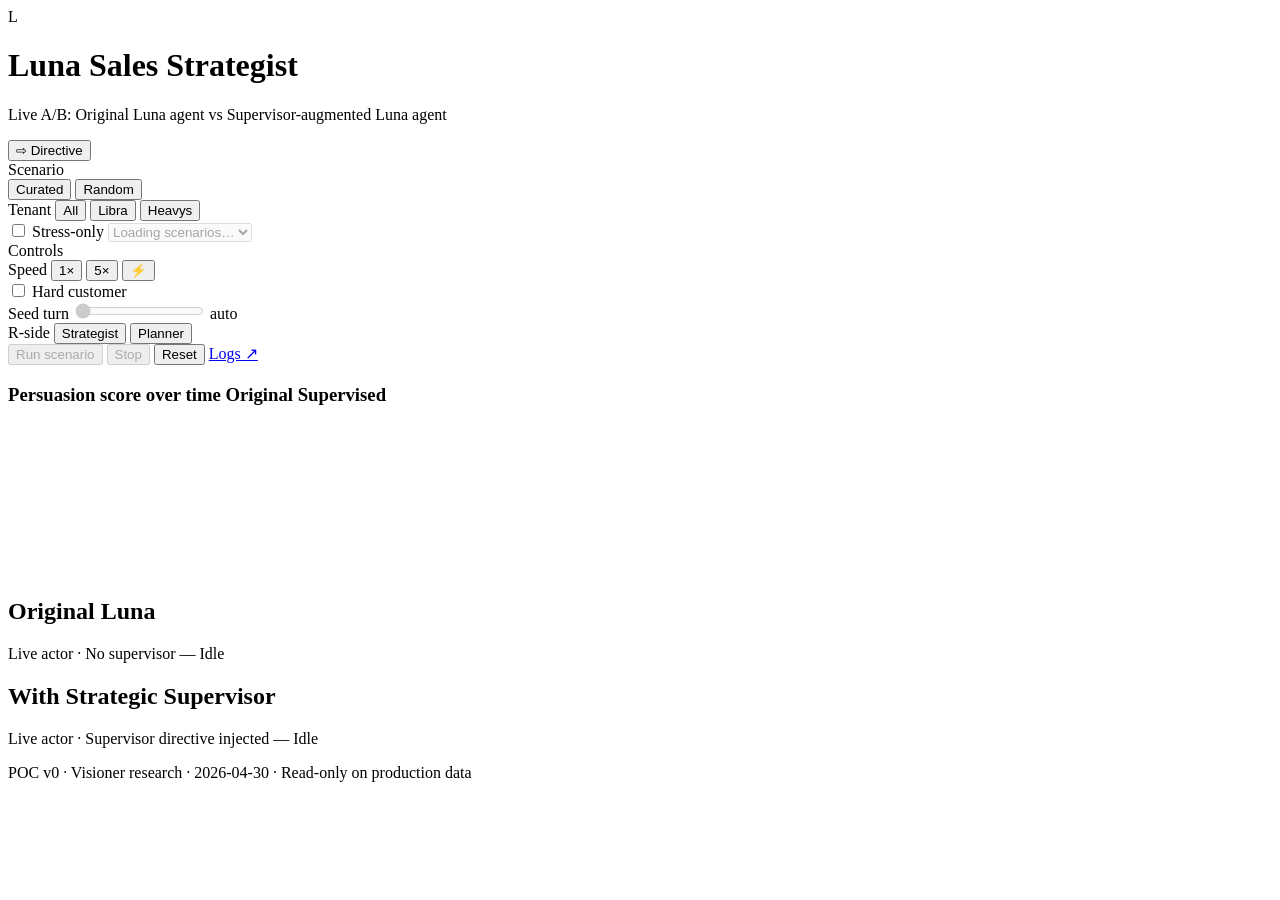
==== client/index.html @ 1a18402b "Initial commit — Strategist POC handoff Self-contained benchmark package for evaluating sales-conver" ====
<!DOCTYPE html>
<html lang="en">
<head>
  <meta charset="UTF-8" />
  <meta name="viewport" content="width=device-width, initial-scale=1.0" />
  <title>Luna Sales Strategist · POC</title>
  <link rel="stylesheet" href="/static/style.css?v=20260513-split-header-7" />
</head>
<body>
  <header>
    <div class="brand">
      <span class="brand-mark">L</span>
      <div>
        <h1>Luna Sales Strategist</h1>
        <p class="tagline">Live A/B: Original Luna agent vs Supervisor-augmented Luna agent</p>
      </div>
      <!-- R24 — Toggle for the directive-diff sidebar -->
      <button class="ds-toggle" id="dsToggleBtn" title="Show / hide the live supervisor-directive sidebar">⇨ Directive</button>
      <!-- R20 — running lift counter across this device's session history -->
      <div class="lift-counter" id="liftCounter" hidden title="Click to reset (clears localStorage)">
        <div class="lift-label">Supervisor lift</div>
        <div class="lift-stat">
          <span class="lift-r"><b id="liftRWins">0</b><span class="lift-side">R</span></span>
          <span class="lift-vs">·</span>
          <span class="lift-l"><b id="liftLWins">0</b><span class="lift-side">L</span></span>
          <span class="lift-vs">/</span>
          <span class="lift-n"><b id="liftN">0</b> sessions</span>
        </div>
        <div class="lift-pp" id="liftPP">+0pp</div>
      </div>
    </div>
    <!-- Panel 1: Scenario / data picker — pick what to test -->
    <div class="hdr-panel hdr-picker">
      <div class="hdr-label">Scenario</div>
      <div class="mode-tabs">
        <button class="mode-tab active" data-mode="curated">Curated</button>
        <button class="mode-tab" data-mode="random">Random</button>
      </div>
      <div id="curatedControls" class="mode-pane">
        <div class="tenant-filter" id="tenantFilter">
          <span class="label">Tenant</span>
          <button data-tenant="all" class="tenant-btn active">All</button>
          <button data-tenant="Libra" class="tenant-btn">Libra</button>
          <button data-tenant="Heavys" class="tenant-btn">Heavys</button>
        </div>
        <label class="stress-only-toggle" title="Show only the curated stress-test cohort (hardest cases for supervisor)">
          <input type="checkbox" id="stressOnlyToggle" />
          <span>Stress-only</span>
        </label>
        <select id="scenarioPicker" disabled>
          <option>Loading scenarios…</option>
        </select>
      </div>
      <div id="randomControls" class="mode-pane" hidden>
        <button id="findMatchBtn" class="primary">Find best match</button>
        <span id="cacheStatus" class="cache-status" title="Random-match candidate cache state">
          <span class="cache-dot"></span>
          <span id="cacheStatusText">checking…</span>
        </span>
      </div>
    </div>

    <!-- Panel 2: Runtime controls — configure + run -->
    <div class="hdr-panel hdr-controls">
      <div class="hdr-label">Controls</div>
      <div class="speed-controls">
        <span class="label">Speed</span>
        <button data-speed="1x" class="speed-btn">1×</button>
        <button data-speed="5x" class="speed-btn active">5×</button>
        <button data-speed="instant" class="speed-btn">⚡</button>
      </div>
      <label class="hard-customer-toggle" title="Make the customer simulator more skeptical and harder to close. Use to stress-test supervisor wins.">
        <input type="checkbox" id="hardCustomerToggle" />
        <span>Hard customer</span>
      </label>
      <div class="seed-slider" title="Override seed-end turn. Defaults to the auto-detected peak-engagement turn — move ± to test the supervisor against shallower / deeper seeds.">
        <span class="seed-slider-label">Seed turn</span>
        <input type="range" id="seedTurnSlider" min="0" max="0" value="0" step="1" disabled />
        <span class="seed-slider-value" id="seedTurnValue">auto</span>
      </div>
      <div class="engine-toggle" title="R-side engine. L-side (Original Luna) and the customer simulator are identical for both — the engine is the only variable.">
        <span class="engine-label">R-side</span>
        <button type="button" data-engine="strategist" class="engine-btn active">Strategist</button>
        <button type="button" data-engine="planner" class="engine-btn">Planner</button>
      </div>
      <button id="runBtn" class="primary" disabled>Run scenario</button>
      <button id="stopBtn" class="ghost" disabled>Stop</button>
      <button id="resetBtn" class="ghost">Reset</button>
      <a id="tracesLink" class="ghost" href="/logs" target="_blank" rel="noopener" title="Open trace logs in new tab">Logs ↗</a>
      <span class="session-timer" id="sessionTimer" hidden>
        <span class="dot"></span>
        <span id="sessionTimerText">0s</span>
      </span>
    </div>
  </header>

  <main>
    <section class="random-form" id="randomForm" hidden>
      <div class="random-form-title">Pick the customer profile axes — system finds the best clean-loss match in 392 candidates</div>
      <div class="random-form-grid">
        <label class="random-field">
          <span>Tenant</span>
          <select id="rmTenant"><option value="">any</option></select>
        </label>
        <label class="random-field">
          <span>Opp type</span>
          <select id="rmOppType"><option value="">any</option></select>
        </label>
        <label class="random-field">
          <span>Motivator</span>
          <select id="rmMotivator"><option value="">any</option></select>
        </label>
        <label class="random-field">
          <span>Decision logic</span>
          <select id="rmDecisionLogic"><option value="">any</option></select>
        </label>
        <label class="random-field">
          <span>Trust level</span>
          <select id="rmTrustLevel"><option value="">any</option></select>
        </label>
      </div>
      <div class="random-results" id="randomResults" hidden>
        <div class="random-results-summary" id="randomResultsSummary"></div>
        <div class="random-results-cards" id="randomResultsCards"></div>
      </div>
    </section>

    <!-- R15 — Rolling stats across last N sessions. Stores in localStorage so
         the demo accumulates session-by-session credibility. Shows total wins,
         lift, top-5 most-used moves, and most-common ending phase. -->
    <section class="rolling-stats" id="rollingStats" hidden>
      <div class="rs-header">
        <span class="rs-title">Last <b id="rsN">0</b> sessions</span>
        <span class="rs-sub">— rolling cohort stats (this device)</span>
        <button class="rs-clear" id="rsClearBtn" title="Reset rolling history">clear</button>
      </div>
      <div class="rs-grid">
        <div class="rs-card">
          <div class="rs-card-label">Win rate</div>
          <div class="rs-card-value">
            <span class="rs-r" id="rsRWinRate">—</span>
            <span class="rs-divider">vs</span>
            <span class="rs-l" id="rsLWinRate">—</span>
          </div>
        </div>
        <div class="rs-card">
          <div class="rs-card-label">Persuasion Δ avg</div>
          <div class="rs-card-value">
            <span class="rs-r" id="rsRPersAvg">—</span>
            <span class="rs-divider">vs</span>
            <span class="rs-l" id="rsLPersAvg">—</span>
          </div>
        </div>
        <div class="rs-card">
          <div class="rs-card-label">Top moves</div>
          <div class="rs-card-value rs-moves" id="rsTopMoves">—</div>
        </div>
        <div class="rs-card">
          <div class="rs-card-label">End-reasons (right)</div>
          <div class="rs-card-value rs-endreasons" id="rsEndReasons">—</div>
        </div>
      </div>
    </section>

    <!-- R21 — Move-usage live histogram (this session only). Sits below the
         arch banner, only shows when the supervisor has picked at least one
         Tier-2 concrete move this session. -->
    <section class="move-histogram" id="moveHistogram" hidden>
      <div class="mh-title">Tier-2 moves this session
        <span class="mh-sub">— variation pressure target: avoid one-bar dominance</span>
      </div>
      <div class="mh-bars" id="moveHistogramBars"></div>
    </section>

    <section class="arch-banner" id="archBanner" hidden>
      <div class="arch-title">Architecture in this session</div>
      <div class="arch-tiers">
        <span class="tier-chip tier-1a" id="tierChip1a" title="Pre-compiled response from offline-trained playbook; no LLM call. Used on low-stakes plan-aligned turns."><span class="dot"></span> Playbook Mode · <b id="tierCount1a">0</b></span>
        <span class="tier-chip tier-1b" id="tierChip1b" title="Real-time supervisor decision with single-hop knowledge-graph retrieval + Sonnet directive. The default path."><span class="dot"></span> Live Retrieval · <b id="tierCount1b">0</b></span>
        <span class="tier-chip tier-2" id="tierChip2" title="Multi-hop graph reasoning for high-stakes turns: closing moments, sharp engagement drops, contradictions."><span class="dot"></span> Deep Reasoning · <b id="tierCount2">0</b></span>
        <span class="tier-chip tier-trace" id="tierTrace" title="Closed-loop write — every directive logged as a knowledge-graph edge for downstream reuse. Each tile = one edge written this session."><span class="dot"></span> Decision audit trail · <b id="traceStatus">—</b><span class="emit-counter" id="emitCounter" hidden> · <b id="emitCount">0</b> emits<span class="emit-trail" id="emitTrail"></span></span></span>
        <span class="tier-chip tier-precedents has-hovercard" id="tierPrecedents" title="Past directives retrieved from the knowledge graph for similar customer segments. Hover for details."><span class="dot"></span> Precedents in graph · <b id="precedentCount">—</b><span class="hover-hint">▾</span></span>
        <span class="tier-chip tier-cache" id="tierCache" title="Knowledge-graph response cache hit rate."><span class="dot"></span> KG cache · <b id="cacheRate">—</b></span>
        <span class="tier-chip tier-cgcalls" id="tierCgCalls" hidden title="Breakdown of knowledge-graph calls by endpoint type."><span class="dot"></span> KG calls · <b id="cgCallsBreakdown">—</b></span>
      </div>
    </section>

    <section class="guide-banner" id="guideBanner" hidden>
      <div class="guide-title">
        Integration scenarios demonstrated this session
        <span class="guide-sub">↳ from <code>LUNA_INTEGRATION_GUIDE.md §4</code> · 8 scenarios · live A/B exercises 7 of them</span>
        <span class="opp-type-tag" id="oppTypeTag" hidden>opp_type: <b id="oppTypeValue">—</b></span>
      </div>
      <div class="guide-grid" id="guideGrid"></div>
    </section>

    <section class="scenario-meta" id="scenarioMeta" hidden>
      <div class="meta-item">
        <span class="meta-label">Opp ID</span>
        <span class="meta-value" id="metaOppId" style="font-family:'SF Mono',Monaco,Consolas,monospace;font-size:11px;color:var(--accent-2)">—</span>
      </div>
      <div class="meta-item">
        <span class="meta-label">Tenant</span>
        <span class="meta-value" id="metaTenant">—</span>
      </div>
      <div class="meta-item">
        <span class="meta-label">Cluster</span>
        <span class="meta-value" id="metaCluster">—</span>
      </div>
      <div class="meta-item">
        <span class="meta-label">Customer profile</span>
        <span class="meta-value" id="metaProfile">—</span>
      </div>
      <div class="meta-item">
        <span class="meta-label">Historical outcome</span>
        <span class="meta-value tag-lost" id="metaOutcome">—</span>
      </div>
      <div class="meta-item">
        <span class="meta-label">Messages</span>
        <span class="meta-value" id="metaMsgs">—</span>
      </div>
    </section>

    <section class="graphs">
      <div class="graph-wrap full">
        <h3>Persuasion score over time
          <span class="legend">
            <span class="legend-dot" style="background:#4A90E2"></span>Original
            <span class="legend-dot" style="background:#F5A623"></span>Supervised
          </span>
        </h3>
        <canvas id="combinedGraph"></canvas>
      </div>
    </section>

    <div class="panels">
      <section class="panel" id="leftPanel">
        <div class="panel-header">
          <h2>Original Luna</h2>
          <span class="panel-sub">Live actor · No supervisor</span>
          <span class="phase-tag" id="leftPhaseTag">—</span>
          <span class="panel-turn" id="leftTurn"></span>
          <span class="panel-status" id="leftStatus">Idle</span>
          <span class="end-reason-badge" id="leftEndReason" hidden></span>
          <span class="phase-sparkline" id="leftPhaseSpark" title="Conversation arc (this panel)"></span>
        </div>
        <div class="chat" id="leftChat"></div>
      </section>

      <section class="panel" id="rightPanel">
        <div class="panel-header">
          <h2>With Strategic Supervisor</h2>
          <span class="panel-sub">Live actor · Supervisor directive injected</span>
          <span class="phase-tag" id="rightPhaseTag">—</span>
          <span class="panel-turn" id="rightTurn"></span>
          <span class="panel-status" id="rightStatus">Idle</span>
          <span class="end-reason-badge" id="rightEndReason" hidden></span>
          <span class="phase-sparkline" id="rightPhaseSpark" title="Conversation arc (this panel)"></span>
        </div>
        <div class="plan-progress" id="planProgress" hidden>
          <div class="plan-header">
            <span class="plan-label">Cluster Plan</span>
            <span class="plan-id" id="planId">—</span>
            <span class="plan-goal" id="planGoal"></span>
          </div>
          <div class="plan-phases" id="planPhases"></div>
        </div>
        <div class="chat" id="rightChat"></div>
        <div class="won-badge" id="wonBadge" hidden>
          <span>WON</span>
          <small>commitment 5/5</small>
        </div>
      </section>
    </div>

    <!-- Win-proximity score panel (T-77) -->
    <section class="win-proximity" id="winProximity" hidden>
      <div class="prox-header">
        <h3>Proximity to win</h3>
        <span class="prox-sub">Continuous 0–1 lift signal · WIN = 1.00 · components: trajectory + semantic + payment</span>
      </div>
      <div class="prox-grid">
        <div class="prox-card" id="proximityLeft">
          <div class="prox-side-label">Original Luna</div>
        </div>
        <div class="prox-delta" id="proximityDelta"></div>
        <div class="prox-card" id="proximityRight">
          <div class="prox-side-label">Supervised</div>
        </div>
      </div>
    </section>
  </main>

  <footer>
    <p>POC v0 · Visioner research · 2026-04-30 · Read-only on production data</p>
  </footer>

  <!-- R24 — Directive-diff sidebar. Direct child of body (not nested inside
       main) so position:fixed + JS-driven layout shift work cleanly. -->
  <aside class="directive-sidebar" id="directiveSidebar" hidden>
    <div class="ds-header">
      <span class="ds-title">Latest supervisor directive</span>
      <button class="ds-close" id="dsCloseBtn" title="Close" onclick="document.body.classList.remove('ds-open');document.getElementById('directiveSidebar').hidden=true;try{localStorage.setItem('luna_directive_sidebar_visible_v1','0');}catch(e){}var sidebarOpen=false;Array.from(document.body.children).forEach(function(c){if(c.id==='directiveSidebar'||c.tagName==='SCRIPT')return;c.style.maxWidth='';c.style.marginRight='';c.style.marginLeft='';});">×</button>
    </div>
    <div class="ds-body" id="directiveSidebarBody">
      <div class="ds-empty">No directive yet — start a session.</div>
    </div>
  </aside>

  <script src="/static/chart.umd.min.js"></script>
  <script src="/static/app.js?v=20260513-split-header"></script>
</body>
</html>
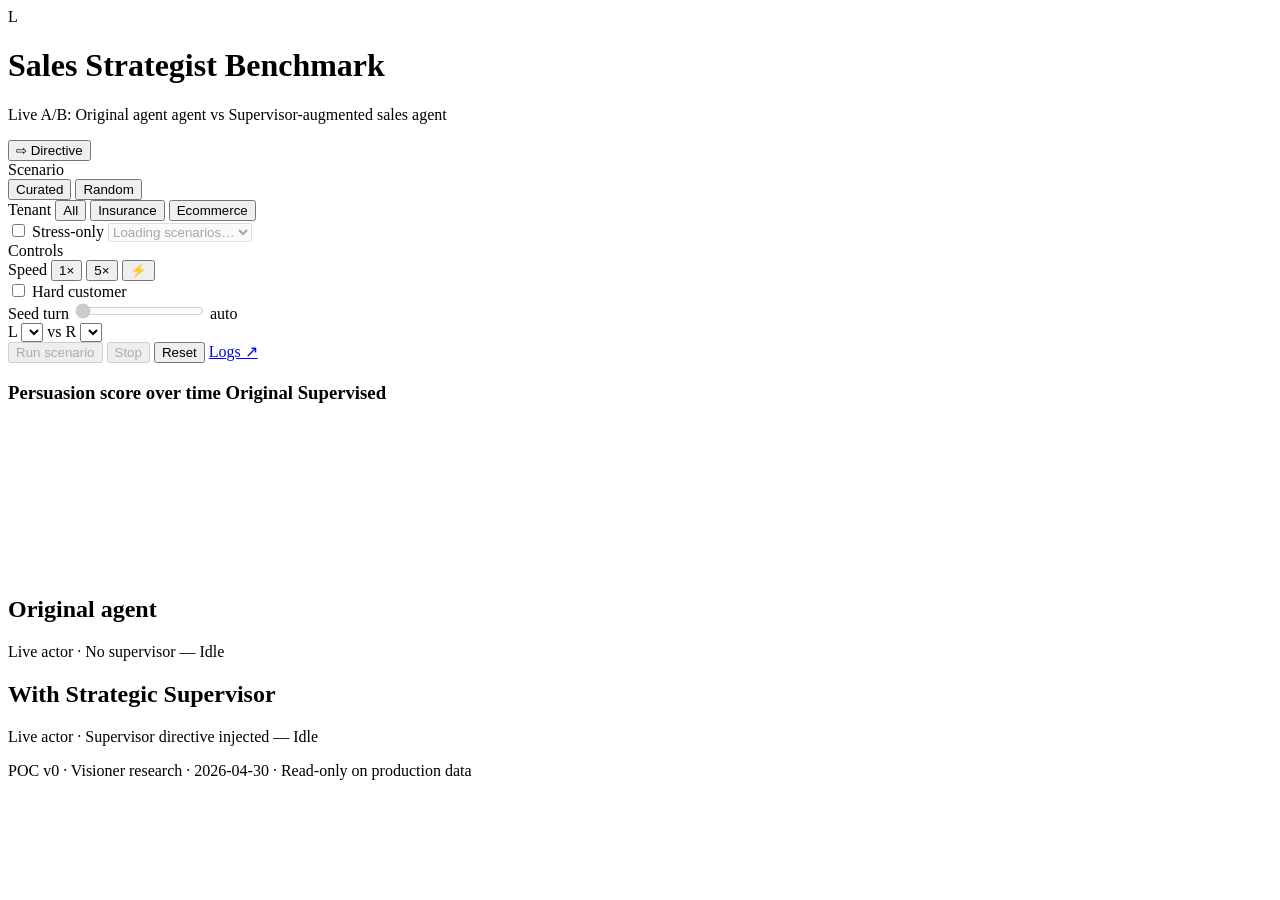
==== commit b8f88dd3: "Refactor into a pluggable benchmark platform + scrub brand names + docs Pluggable platform: - poc/re" ====
--- a/client/index.html
+++ b/client/index.html
@@ -3,7 +3,7 @@
 <head>
   <meta charset="UTF-8" />
   <meta name="viewport" content="width=device-width, initial-scale=1.0" />
-  <title>Luna Sales Strategist · POC</title>
+  <title>Sales Strategist Benchmark · POC</title>
   <link rel="stylesheet" href="/static/style.css?v=20260513-split-header-7" />
 </head>
 <body>
@@ -11,8 +11,8 @@
     <div class="brand">
       <span class="brand-mark">L</span>
       <div>
-        <h1>Luna Sales Strategist</h1>
-        <p class="tagline">Live A/B: Original Luna agent vs Supervisor-augmented Luna agent</p>
+        <h1>Sales Strategist Benchmark</h1>
+        <p class="tagline">Live A/B: Original agent agent vs Supervisor-augmented sales agent</p>
       </div>
       <!-- R24 — Toggle for the directive-diff sidebar -->
       <button class="ds-toggle" id="dsToggleBtn" title="Show / hide the live supervisor-directive sidebar">⇨ Directive</button>
@@ -40,8 +40,8 @@
         <div class="tenant-filter" id="tenantFilter">
           <span class="label">Tenant</span>
           <button data-tenant="all" class="tenant-btn active">All</button>
-          <button data-tenant="Libra" class="tenant-btn">Libra</button>
-          <button data-tenant="Heavys" class="tenant-btn">Heavys</button>
+          <button data-tenant="Insurance" class="tenant-btn">Insurance</button>
+          <button data-tenant="Ecommerce" class="tenant-btn">Ecommerce</button>
         </div>
         <label class="stress-only-toggle" title="Show only the curated stress-test cohort (hardest cases for supervisor)">
           <input type="checkbox" id="stressOnlyToggle" />
@@ -78,10 +78,14 @@
         <input type="range" id="seedTurnSlider" min="0" max="0" value="0" step="1" disabled />
         <span class="seed-slider-value" id="seedTurnValue">auto</span>
       </div>
-      <div class="engine-toggle" title="R-side engine. L-side (Original Luna) and the customer simulator are identical for both — the engine is the only variable.">
-        <span class="engine-label">R-side</span>
-        <button type="button" data-engine="strategist" class="engine-btn active">Strategist</button>
-        <button type="button" data-engine="planner" class="engine-btn">Planner</button>
+      <div class="engine-toggle" id="engineToggle" title="Pick an engine for each panel. Both run against the same customer simulator — the engine is the only variable. Engines are loaded dynamically from the pluggable registry (/api/engines).">
+        <span class="engine-label">L</span>
+        <select id="engineSelectLeft" class="engine-select" title="Left-panel engine"></select>
+        <span id="engineParamsLeft" class="engine-params"></span>
+        <span class="engine-vs">vs</span>
+        <span class="engine-label">R</span>
+        <select id="engineSelectRight" class="engine-select" title="Right-panel engine"></select>
+        <span id="engineParamsRight" class="engine-params"></span>
       </div>
       <button id="runBtn" class="primary" disabled>Run scenario</button>
       <button id="stopBtn" class="ghost" disabled>Stop</button>
@@ -188,7 +192,7 @@
     <section class="guide-banner" id="guideBanner" hidden>
       <div class="guide-title">
         Integration scenarios demonstrated this session
-        <span class="guide-sub">↳ from <code>LUNA_INTEGRATION_GUIDE.md §4</code> · 8 scenarios · live A/B exercises 7 of them</span>
+        <span class="guide-sub">↳ from <code>INTEGRATION.md §4</code> · 8 scenarios · live A/B exercises 7 of them</span>
         <span class="opp-type-tag" id="oppTypeTag" hidden>opp_type: <b id="oppTypeValue">—</b></span>
       </div>
       <div class="guide-grid" id="guideGrid"></div>
@@ -236,8 +240,8 @@
     <div class="panels">
       <section class="panel" id="leftPanel">
         <div class="panel-header">
-          <h2>Original Luna</h2>
-          <span class="panel-sub">Live actor · No supervisor</span>
+          <h2 id="leftPanelTitle">Original agent</h2>
+          <span class="panel-sub" id="leftPanelSub">Live actor · No supervisor</span>
           <span class="phase-tag" id="leftPhaseTag">—</span>
           <span class="panel-turn" id="leftTurn"></span>
           <span class="panel-status" id="leftStatus">Idle</span>
@@ -249,8 +253,8 @@
 
       <section class="panel" id="rightPanel">
         <div class="panel-header">
-          <h2>With Strategic Supervisor</h2>
-          <span class="panel-sub">Live actor · Supervisor directive injected</span>
+          <h2 id="rightPanelTitle">With Strategic Supervisor</h2>
+          <span class="panel-sub" id="rightPanelSub">Live actor · Supervisor directive injected</span>
           <span class="phase-tag" id="rightPhaseTag">—</span>
           <span class="panel-turn" id="rightTurn"></span>
           <span class="panel-status" id="rightStatus">Idle</span>
@@ -281,7 +285,7 @@
       </div>
       <div class="prox-grid">
         <div class="prox-card" id="proximityLeft">
-          <div class="prox-side-label">Original Luna</div>
+          <div class="prox-side-label">Original agent</div>
         </div>
         <div class="prox-delta" id="proximityDelta"></div>
         <div class="prox-card" id="proximityRight">
@@ -300,7 +304,7 @@
   <aside class="directive-sidebar" id="directiveSidebar" hidden>
     <div class="ds-header">
       <span class="ds-title">Latest supervisor directive</span>
-      <button class="ds-close" id="dsCloseBtn" title="Close" onclick="document.body.classList.remove('ds-open');document.getElementById('directiveSidebar').hidden=true;try{localStorage.setItem('luna_directive_sidebar_visible_v1','0');}catch(e){}var sidebarOpen=false;Array.from(document.body.children).forEach(function(c){if(c.id==='directiveSidebar'||c.tagName==='SCRIPT')return;c.style.maxWidth='';c.style.marginRight='';c.style.marginLeft='';});">×</button>
+      <button class="ds-close" id="dsCloseBtn" title="Close" onclick="document.body.classList.remove('ds-open');document.getElementById('directiveSidebar').hidden=true;try{localStorage.setItem('directive_sidebar_visible_v1','0');}catch(e){}var sidebarOpen=false;Array.from(document.body.children).forEach(function(c){if(c.id==='directiveSidebar'||c.tagName==='SCRIPT')return;c.style.maxWidth='';c.style.marginRight='';c.style.marginLeft='';});">×</button>
     </div>
     <div class="ds-body" id="directiveSidebarBody">
       <div class="ds-empty">No directive yet — start a session.</div>
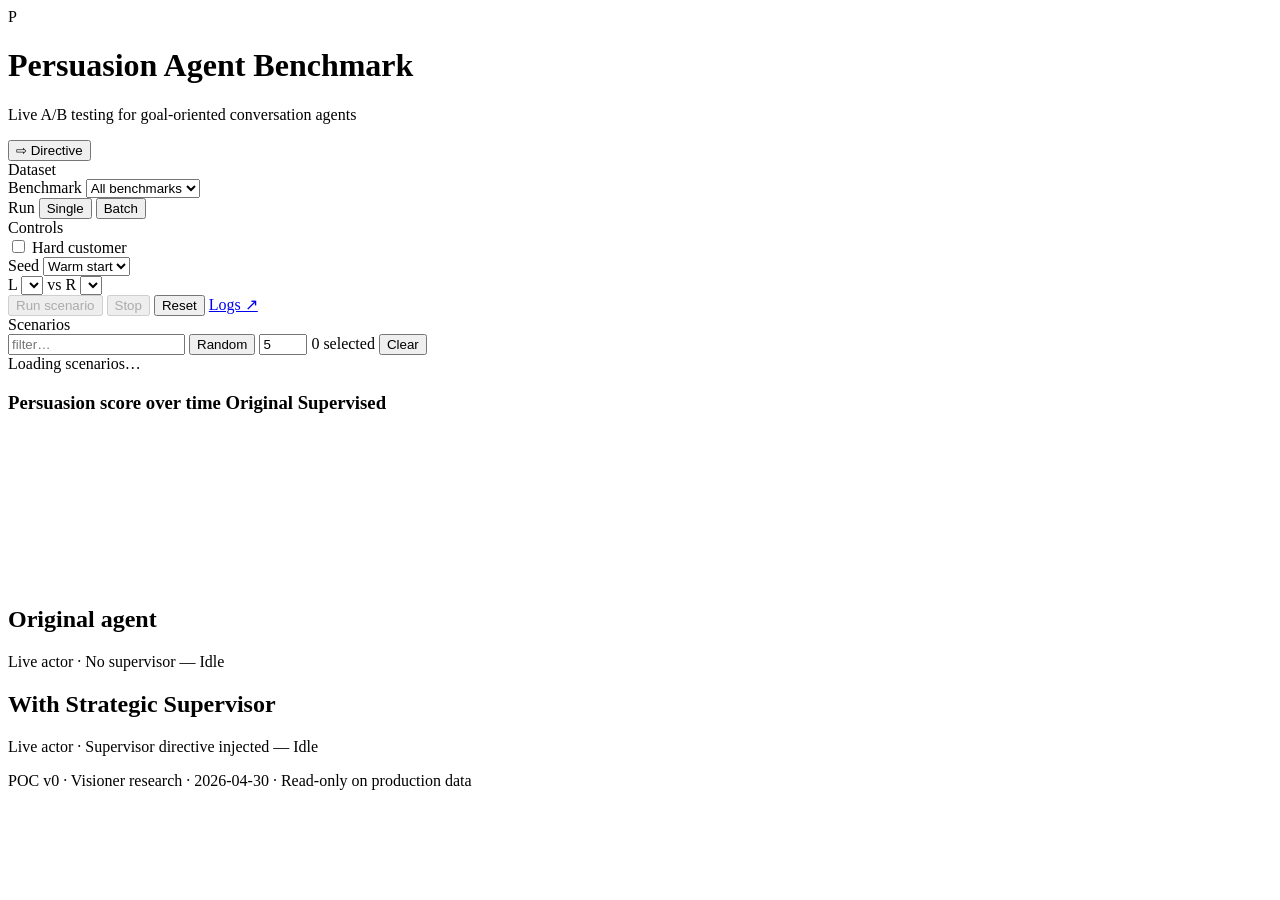
==== commit 272c933f: "Platform: benchmark packs drive the A/B; remove vendor cohort paths - Benchmark packs (benchmarks/<i" ====
--- a/client/index.html
+++ b/client/index.html
@@ -3,16 +3,16 @@
 <head>
   <meta charset="UTF-8" />
   <meta name="viewport" content="width=device-width, initial-scale=1.0" />
-  <title>Sales Strategist Benchmark · POC</title>
-  <link rel="stylesheet" href="/static/style.css?v=20260513-split-header-7" />
+  <title>Persuasion Agent Benchmark</title>
+  <link rel="stylesheet" href="/static/style.css?v=20260712-packs-1" />
 </head>
 <body>
   <header>
     <div class="brand">
-      <span class="brand-mark">L</span>
+      <span class="brand-mark">P</span>
       <div>
-        <h1>Sales Strategist Benchmark</h1>
-        <p class="tagline">Live A/B: Original agent agent vs Supervisor-augmented sales agent</p>
+        <h1>Persuasion Agent Benchmark</h1>
+        <p class="tagline">Live A/B testing for goal-oriented conversation agents</p>
       </div>
       <!-- R24 — Toggle for the directive-diff sidebar -->
       <button class="ds-toggle" id="dsToggleBtn" title="Show / hide the live supervisor-directive sidebar">⇨ Directive</button>
@@ -29,54 +29,35 @@
         <div class="lift-pp" id="liftPP">+0pp</div>
       </div>
     </div>
-    <!-- Panel 1: Scenario / data picker — pick what to test -->
+    <!-- Panel 1: Scenario / data picker — benchmark pack → scenarios (single or batch) -->
     <div class="hdr-panel hdr-picker">
-      <div class="hdr-label">Scenario</div>
-      <div class="mode-tabs">
-        <button class="mode-tab active" data-mode="curated">Curated</button>
-        <button class="mode-tab" data-mode="random">Random</button>
-      </div>
-      <div id="curatedControls" class="mode-pane">
-        <div class="tenant-filter" id="tenantFilter">
-          <span class="label">Tenant</span>
-          <button data-tenant="all" class="tenant-btn active">All</button>
-          <button data-tenant="Insurance" class="tenant-btn">Insurance</button>
-          <button data-tenant="Ecommerce" class="tenant-btn">Ecommerce</button>
-        </div>
-        <label class="stress-only-toggle" title="Show only the curated stress-test cohort (hardest cases for supervisor)">
-          <input type="checkbox" id="stressOnlyToggle" />
-          <span>Stress-only</span>
+      <div class="hdr-label">Dataset</div>
+      <div class="picker-row">
+        <label class="picker-field">
+          <span class="label">Benchmark</span>
+          <select id="benchmarkSelect" title="Benchmark pack: a goal-oriented scenario bundle (see benchmarks/ — copy _template to add your own)"><option value="">All benchmarks</option></select>
         </label>
-        <select id="scenarioPicker" disabled>
-          <option>Loading scenarios…</option>
-        </select>
-      </div>
-      <div id="randomControls" class="mode-pane" hidden>
-        <button id="findMatchBtn" class="primary">Find best match</button>
-        <span id="cacheStatus" class="cache-status" title="Random-match candidate cache state">
-          <span class="cache-dot"></span>
-          <span id="cacheStatusText">checking…</span>
-        </span>
+        <div class="runmode-toggle" id="runModeToggle" title="Single = one scenario in the live dual-panel. Batch = run several scenarios and aggregate a paired A/B summary.">
+          <span class="label">Run</span>
+          <button class="runmode-btn active" data-runmode="single">Single</button>
+          <button class="runmode-btn" data-runmode="batch">Batch</button>
+        </div>
       </div>
     </div>
 
     <!-- Panel 2: Runtime controls — configure + run -->
     <div class="hdr-panel hdr-controls">
       <div class="hdr-label">Controls</div>
-      <div class="speed-controls">
-        <span class="label">Speed</span>
-        <button data-speed="1x" class="speed-btn">1×</button>
-        <button data-speed="5x" class="speed-btn active">5×</button>
-        <button data-speed="instant" class="speed-btn">⚡</button>
-      </div>
-      <label class="hard-customer-toggle" title="Make the customer simulator more skeptical and harder to close. Use to stress-test supervisor wins.">
+      <label class="hard-customer-toggle" title="Make the customer simulator more skeptical and harder to close.">
         <input type="checkbox" id="hardCustomerToggle" />
         <span>Hard customer</span>
       </label>
-      <div class="seed-slider" title="Override seed-end turn. Defaults to the auto-detected peak-engagement turn — move ± to test the supervisor against shallower / deeper seeds.">
-        <span class="seed-slider-label">Seed turn</span>
-        <input type="range" id="seedTurnSlider" min="0" max="0" value="0" step="1" disabled />
-        <span class="seed-slider-value" id="seedTurnValue">auto</span>
+      <div class="seed-depth" title="How the conversation starts. Cold open = the agent opens the conversation itself. Warm start = preload the scenario's opening exchange (first agent line + customer's first reply) as context.">
+        <span class="seed-slider-label">Seed</span>
+        <select id="seedMode" title="Cold open vs warm start">
+          <option value="warm">Warm start</option>
+          <option value="cold">Cold open</option>
+        </select>
       </div>
       <div class="engine-toggle" id="engineToggle" title="Pick an engine for each panel. Both run against the same customer simulator — the engine is the only variable. Engines are loaded dynamically from the pluggable registry (/api/engines).">
         <span class="engine-label">L</span>
@@ -98,35 +79,35 @@
     </div>
   </header>
 
-  <main>
-    <section class="random-form" id="randomForm" hidden>
-      <div class="random-form-title">Pick the customer profile axes — system finds the best clean-loss match in 392 candidates</div>
-      <div class="random-form-grid">
-        <label class="random-field">
-          <span>Tenant</span>
-          <select id="rmTenant"><option value="">any</option></select>
-        </label>
-        <label class="random-field">
-          <span>Opp type</span>
-          <select id="rmOppType"><option value="">any</option></select>
-        </label>
-        <label class="random-field">
-          <span>Motivator</span>
-          <select id="rmMotivator"><option value="">any</option></select>
-        </label>
-        <label class="random-field">
-          <span>Decision logic</span>
-          <select id="rmDecisionLogic"><option value="">any</option></select>
-        </label>
-        <label class="random-field">
-          <span>Trust level</span>
-          <select id="rmTrustLevel"><option value="">any</option></select>
-        </label>
-      </div>
-      <div class="random-results" id="randomResults" hidden>
-        <div class="random-results-summary" id="randomResultsSummary"></div>
-        <div class="random-results-cards" id="randomResultsCards"></div>
-      </div>
+  <main class="app-body">
+    <!-- Left sidebar: scenario picker (search/select tools → list) -->
+    <aside class="scenario-sidebar">
+      <div class="sidebar-title">Scenarios</div>
+      <div class="scenario-picker-tools">
+        <input type="search" id="scenarioSearch" class="scenario-search" placeholder="filter…" />
+        <button id="selectRandomBtn" class="ghost sm" title="Select N random scenarios from the filtered list">Random</button>
+        <input type="number" id="randomNInput" class="random-n" min="1" max="50" value="5" title="How many random scenarios to select (batch mode)" />
+        <span class="selected-count" id="selectedCount">0 selected</span>
+        <button id="clearSelBtn" class="ghost sm">Clear</button>
+      </div>
+      <div class="scenario-list" id="scenarioList">
+        <div class="scenario-list-empty">Loading scenarios…</div>
+      </div>
+    </aside>
+
+    <div class="app-content">
+    <!-- Batch A/B paired-summary — accumulates as batch scenarios complete -->
+    <section class="batch-summary" id="batchSummary" hidden>
+      <div class="bs-header">
+        <span class="bs-title">Batch A/B summary</span>
+        <span class="bs-progress" id="batchProgress">—</span>
+        <button class="bs-stop ghost sm" id="batchStopBtn" hidden>Stop batch</button>
+      </div>
+      <div class="bs-tables">
+        <table class="bs-table" id="batchArmsTable"></table>
+        <table class="bs-table" id="batchPairwiseTable"></table>
+      </div>
+      <div class="bs-detail" id="batchDetail"></div>
     </section>
 
     <!-- R15 — Rolling stats across last N sessions. Stores in localStorage so
@@ -208,7 +189,7 @@
         <span class="meta-value" id="metaTenant">—</span>
       </div>
       <div class="meta-item">
-        <span class="meta-label">Cluster</span>
+        <span class="meta-label">Bucket</span>
         <span class="meta-value" id="metaCluster">—</span>
       </div>
       <div class="meta-item">
@@ -263,7 +244,7 @@
         </div>
         <div class="plan-progress" id="planProgress" hidden>
           <div class="plan-header">
-            <span class="plan-label">Cluster Plan</span>
+            <span class="plan-label">Plan</span>
             <span class="plan-id" id="planId">—</span>
             <span class="plan-goal" id="planGoal"></span>
           </div>
@@ -293,6 +274,7 @@
         </div>
       </div>
     </section>
+    </div><!-- /.app-content -->
   </main>
 
   <footer>
@@ -312,6 +294,6 @@
   </aside>
 
   <script src="/static/chart.umd.min.js"></script>
-  <script src="/static/app.js?v=20260513-split-header"></script>
+  <script src="/static/app.js?v=20260712-packs-1"></script>
 </body>
 </html>
